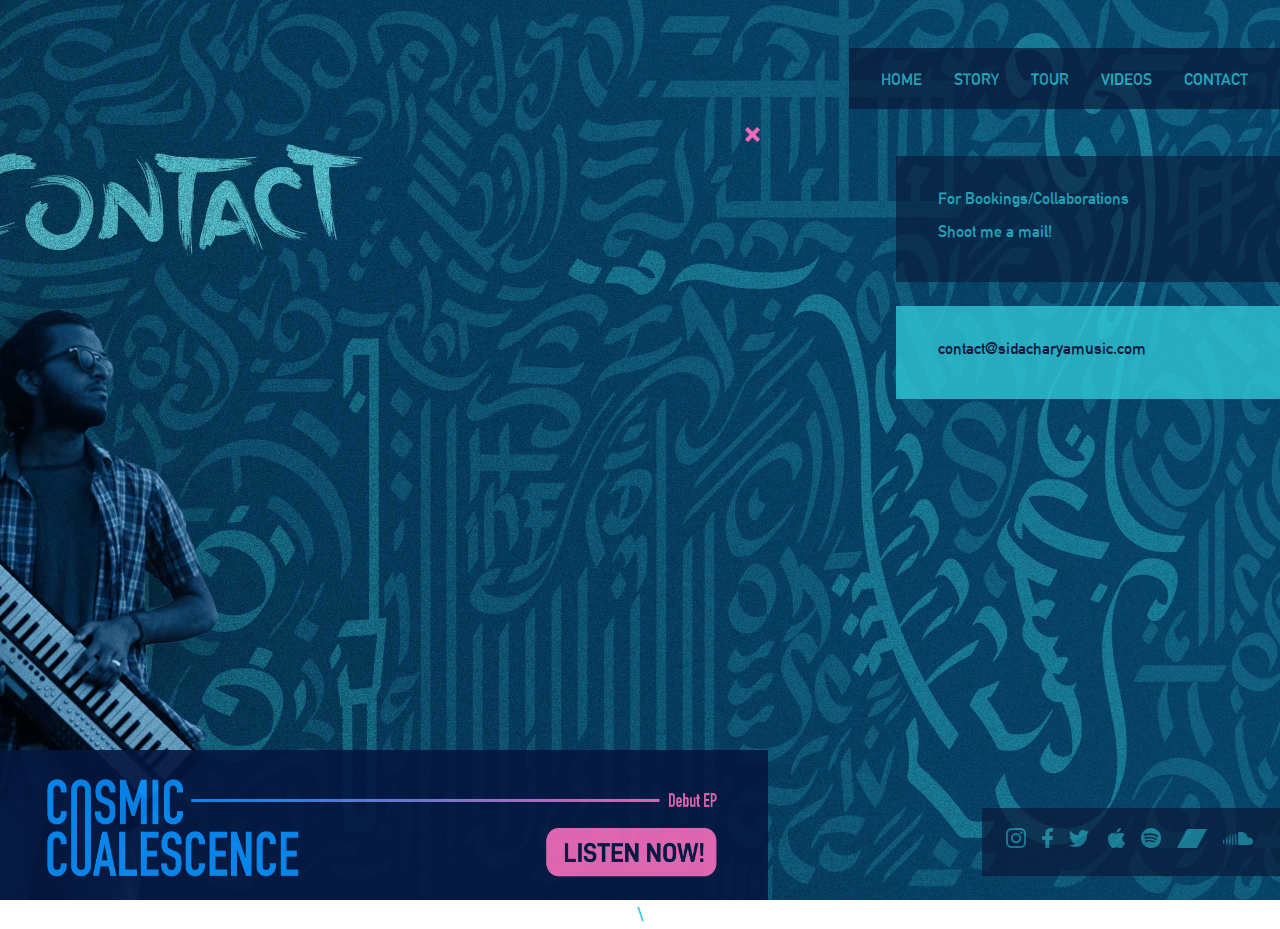
==== contact.html @ 698b101d "First Commit" ====
<!DOCTYPE html>
<html lang="en">

<head>
    <meta charset="utf-8" />
    <meta http-equiv="X-UA-Compatible" content="IE=edge" />
    <meta name="viewport" content="width=device-width, initial-scale=1" />
    <title>Sid Acharya | Official Site</title>
    <link rel="icon" type="image/png" href="images/Favicon.png">
    <link rel="stylesheet" href="css/bootstrap.css" />
    <link rel="stylesheet" href="css/styles_mine.css" />
    <link rel="stylesheet" href="css/stylescontact.css" />
    <link rel="stylesheet" href="css/stylesindex.css" />
    <link href="fonts\stylesheet.css" rel="stylesheet" type="text/css" />
</head>

<body>

    <div id="main-content">

        <div id="fx-container">

            <div class="menuxs visible-xs" id="menubutton">
                MENU
            </div>
            <div class="brand hidden-lg">
                <a  href="index">
                    <img id="brandlogo" src="images/Logo_WithBox_Tablet.png">
                </a>
            </div>

        </div>
        <!--End of div fx-container-->
        <div id="fx-menu">
            <div id="close" class="visible-xs">
                <a>
                    <img id="cross" src="images/Cross.png">
                </a>
            </div>

            <ul class="menuitems" id="menunav">
                <span>
                    <!--Visible only for large devices-->

                    <li id="Home">
                        <a href="index">
                            Home</a>
                    </li>

                    <li id="Story">
                        <a href="story">
                            Story</a>
                    </li>

                    <li id="Tour">
                        <a href="tour">
                            Tour</a>
                    </li>
                    <li id="Videos">
                        <a href="videos">
                            Videos</a>
                    </li>

                    <li id="Contact">
                        <a href="contact">
                            Contact
                        </a>
                    </li>
                </span>
            </ul><!-- #nav-list -->
        </div>
        <!--End of container fx-menu-->
        <div id="contactstory">
            <span>
                <p>For Bookings/Collaborations
                    <br>
                </p>
                <p>Shoot me a mail!</p>
            </span>
        </div>
        <div id="maincontact">
            <span>
                <p><a href="mailto:keyboardsiddharth@gmail.com">contact@sidacharyamusic.com</a></p>

            </span>
        </div>
        <!--End of container fx-menu-->
		<div id="albumlinks">
                <div id="mainalbumlink">
                    <a href="cosmiccoalescence" target="_blank">
                        <img id="cosmiccoalsleek" src="images/cosmiccoalsleek.png">
                        <img id="cosmiccoal" src="images/cosmiccoal.png">
                    </a>
                </div>
                <div id="albcross">
                    <img src="images/pinkcross.png">
                </div>
        </div>
        <div id="fx-icon">
            <!--Icon Images-->
            <div class="Icons container ">
                <span class="row ">
                    <ul class=" col-sm-6 col-md-6 col-lg-6" id="socialmediabuttons">
                        <li id="InstagramButton" class=" ">
                            <a href="https://www.instagram.com/sidacharyamusic/" target="_blank">
                                <img id="insta" class="" src="images/Instagram.png" alt="Instagram Logo">
                            </a>
                        </li>
                        <li id="FaceBookButton" class="">
                            <a href="https://www.facebook.com/sidacharyamusic" target="_blank">
                                <img id="fbb" class="" src="images/Facebook.png" alt="Facebook Logo"></a>
                        </li>
                        <li id="TwitterButton" class="">
                            <a href="https://twitter.com/sidacharyamusic" target="_blank">
                                <img id="tb" class="" src="images/Twitter.png" alt="Twitter Logo"></a>
                        </li>
                    </ul>
                    <ul class="	 col-sm-6 col-md-6 col-lg-6 " id="musicbuttons">
                        <li id="AppleMusicButton" class=" ">
                            <a href="https://music.apple.com/ca/artist/sid-acharya/1475698117" target="_blank">
                                <img id="amb" class=" " src="images/Apple Music.png" alt="Apple Logo"></a>
                        </li>
                        <li id="SpotifyButton" class="">
                            <a href="https://open.spotify.com/artist/0DFrCKsF3dgiAew8rOl48Q" target="_blank">
                                <img id="sb" class="" src="images/Spotify.png" alt="Spotify Logo"></a>
                        </li>
                        <li id="BandCampButton" class="">
                            <a href="https://sidacharyamusic.bandcamp.com" target="_blank">
                                <img id="bcb" class="" src="images/Bandcamp.png" alt="Bandcamp Logo"></a>
                        </li>
                        <li id="SoundcloudButton" class=" ">
                            <a href="https://soundcloud.com/sidacharyamusic" target="_blank">
                                <img id="scb" class="" src=" images/Soundcloud.png" alt="SoundCloud Logo"></a>
                        </li>
                    </ul>
                </span>
            </div>
            <!--End of class icons-->
            <div class="Iconcool visible-xs">

            </div>
        </div>

    </div>

    <!--End of main-content-->
    <!-- jQuery (Bootstrap JS plugins depend on it) -->
    <script src="js/jquery-2.1.4.min.js"></script>
    <script src="js/bootstrap.min.js"></script>
    <script src="js/ajax-utils.js"></script>
    <script src="js/mainscript.js"></script>
    <script src="js/contactscript.js"></script>
    <script src="js/indexscript.js"></script>\
</body>

</html>
---- css/styles_mine.css ----
body {
	color:#2FC5D6;
	font-family: 'webfontregular', sans-serif;
	font-size: 2em;
	text-align: center;
		
}

/*Removes buttoned list*/
#main-content ul{
	list-style: none;		
	
}


/*In desktop mode menu items in white*/
#Home a,#Story a,#Videos a,#Media a,#Contact a,#Tour a{
	color:#2FC5D6;
	text-transform: uppercase;
	font-size: medium;
	
}
/*In desktop mode menu items have no underline and have color on hover*/
#Home a:hover,#Story a:hover,#Videos a:hover,#Media a:hover,#Contact a:hover,#Tour a:hover{
	text-decoration: none;
	color: white;
	cursor: pointer;
	
}
/*Icon in desktop will not have hover style*/
.Icon a:hover{
	text-decoration: none;
}
.Icons ul a img{
	transition: transform 0.1s ease-in ;	
}

.Icons ul a img:hover
{
	transform: scale(0.8);
}




















/*To reduce the size of SocialIcon logo image in tab and desk view*/



/*





















*/


/********** Large devices only **********/
@media (min-width: 1200px) {
	div#main-content{/*Makes the image cover the body */
		background: url("../images/rebgs/Sid\ Acharya\ 1.jpg") no-repeat center fixed;
		background-size:cover; 
		width: 100vw;
		height: 100vh ;
		background-position: top;
		z-index: 1;
		position: relative;
		
	}

	#main-content ul.menuitems span{
		display: flex;
		justify-content: flex-end;
	}
	/*Menu Items get partial transparent bgcolor*/
	#main-content ul.menuitems li{
		background-color: #0A1938;
		opacity: 0.7;
		padding:16px;
		margin-top: 48px;
	}
	#main-content ul.menuitems #Home{
		padding-left: 32px;
	}
	#main-content ul.menuitems #Contact{
		padding-right: 32px;
	}
	/*
	.Icons span.row{
		
		padding-right: 10px;
		margin-right: 0px;
		display: inline-block;
		padding: 8px 8px 8px 8px;
	}
	.Icons span.row ul{
		line-height: 40px;
		padding-right: 5px;
		padding: 0px;
		margin: 0px;
	}

	.Icons span.row ul li{
    	padding:0px 4px 0px 4px;}/*Left and right padding for list items*/
	

	/*
	#fx-icon{
		display: flex;
		position: absolute;
		max-width: 90px;
		right: 4vw;
		bottom:0px;
		flex-direction: column;
	}
	.Icons{
		background-color: #0A1938;
		opacity: 0.7;
		max-width: 100%;
		align-self: flex-start;
		margin-bottom: 20px;
	}
		*/

	
	
		#fx-icon{
			display: flex;
			position: absolute;
			max-width: 103px;
			right: 4vw;
			bottom:0px;
			flex-direction: column;
		}
		
		.Icons{
			background-color: #0A1938;
			opacity: 0.7;			
			align-self: flex-start;
			padding-right: 0px;
			margin-bottom: 20px;
			width: max-content;
		}
		 
		
		.Icons span.row{
			background-color: #0A1938;
			opacity: 0.7;
			padding-right: 10px;
			margin-right: 0px;
			display: inline-block;
			margin-top:0px; 
			padding: 16px;
		}
		.Icons span.row ul{
			line-height: 40px;
			padding-right: 5px;
			padding: 0px;
			margin: 0px;
		}
	
		.Icons span.row ul li{
			
			padding:0px 4px 0px 4px;/*Left and right padding for list items*/
		}
	
		.Icons ul a img{
			max-width: 25px;
			height: 25px;
			object-fit: contain;
		}
		
		.Icons ul #SoundcloudButton a img{
			max-width: 30px;
			height: 25px;
			object-fit: contain;
		}
		.Iconcool{	
			background-color: #0A1938;
			opacity: 0.7;	
			width: 100%;
			height: 40px;
			
		}

	
	.Icons ul #SoundcloudButton a img{
		max-width: 30px;
		}
	.Icons ul #BandCampButton a img{
		max-width: 30px;
		
	}
	
	
	
}
  
  /********** Medium devices and Small Devices only **********/
  @media (min-width: 768px) and (max-width: 1199px) {
	div#main-content {
		background: url("../images/rebgs/Sid\ Acharya\ 1.jpg") no-repeat center  fixed;
		background-size: cover;
		position: relative;
		width: 100vw;
		height: 100vh;
		
	}
	#brandlogo{
		max-width: 1000px;
		height: 100px;
		object-fit: contain;
		padding: 8px;
		padding-right: 12px;
	}
	
	#main-content ul.menuitems span{
		display: flex;
		justify-content: center;
			
	}
	/*Menu Items get partial transparent bgcolor*/
	#main-content ul.menuitems li{
		background-color: #0A1938;
		opacity: 0.7;
		padding: 4px 16px 4px 16px;
		margin-top: 24px;
	}
	#main-content ul.menuitems #Home{
		padding-left: 32px;
	}
	#main-content ul.menuitems #Contact{
		padding-right: 32px;
	}
	
	.Icons{	
		position: absolute;
		width: max-content;
		right: 4vw;
		bottom: 0px;
		height: max-content;
	}
	.Icons span.row{
		background-color: #0A1938;
		opacity: 0.7;
		padding-right: 10px;
		margin-right: 0px;
		display: inline-block;
		margin-top:0px; 
		padding: 8px 8px 8px 8px;
	}
	.Icons span.row ul{
		line-height: 40px;
		padding-right: 5px;
		padding: 0px;
		margin: 0px;
	}

	.Icons span.row ul li{
        
		padding:0px 4px 0px 4px;/*Left and right padding for list items*/
	}

	.Icons ul a img{
		max-width: 25px;
		height: 25px;
		object-fit: contain;
	}
	
	.Icons ul #SoundcloudButton a img{
		max-width: 30px;
		}
	.Icons ul #BandCampButton a img{
		max-height: 30px;
		
	}
	

}
  
  
  
  
  /********** Extra small devices only **********/
 
@media (max-width: 767px) {
	/*Makes the image cover the maincontent AND makes maincontent extend to height and width of view port */
	div#main-content {
		background: url("../images/rebgs/Sid\ Acharya\ 5.jpg") no-repeat center  fixed;
		background-size: cover;
		background-position: right 55% bottom 50%;
		width: 100vw;
		height: 100vh;
		overflow: auto;/*Makes the margin of fx-container transparent instead of white*/
		display: flex;/*Makes it possible for items to stick to right*/
		flex-direction: column;/*Makes the flex items a coloumn*/
	}
	#fx-container{
		margin-top: 5vh;	/*Sets margintop of brand and menu as required*/
		
	}
	#fx-menu{
		width: 100%;/*Makes the menu items gravitate to bottom*/	
	}
	.menuxs{
		background-color: #0A1938;
		opacity: 0.7;
		color:#2FC5D6;
		width: 100px;
		position: fixed;
		transform: rotate(270deg) translate(-36px,-36px);
		font-size:15px;	
		padding-top:10px;
		padding-bottom:6px; 
		/*Makes rotated image translate bby right dimensions*/
	}
	.brand{
		position: absolute;
		right: 0px;
		position: fixed;	
		transform: translate3d(0,0,0);
	}	
	#brandlogo{ 	
		background-color: #0A1938;
		opacity: 0.7;
		max-width: 100%;
		height: 100px;
		object-fit: contain;
		padding: 8px;
		padding-right: 12px;
	}
	#close{
		position: fixed;
		float: right;
		right: 0px;
		top:0px;
		width: max-content;
		margin:16px 16px 0px 0px;	
	}
	#cross{
		max-width: 15px;
		height: 15px;
		object-fit: contain;
	}
	#fx-menu ul.menuitems{
		background:rgba(47, 197, 214, 0.4);
		color: aquamarine;
		min-width: max-content;
		max-width: 25vw;
		margin-left: auto;
		margin-right: auto;
		text-align: center;
		padding:30px 30px;/*Remove default*/	
		margin-bottom: 0px;/*Remove default*/
	}

	#Home a,#Story a,#Videos a,#Media a,#Contact a,#Tour a{
		color:#2FC5D6;
		text-transform: uppercase;
		font-size:20px;
		font-weight:bold;	
	}
	
	#fx-menu ul.menuitems li{
		padding: 9px 0px;
	}	
	
	

	.Icons ul a img{
		max-width: 25px;
		height: 25px;
		object-fit: contain;
	}
	.Icons span ul{
		padding:8px 0px;
		margin: 0px;	
	}
	.Icons span #socialmediabuttons{
		min-width: 50%;
		max-width: 100px;
		margin-left: auto;
		margin-right: auto;	
	}
	.Icons span #musicbuttons{
		min-width: 100%;
		max-width: 120px;
		margin-left: auto;
		margin-right: auto;	
	}
	.Icons span ul li{
		display: inline-block;
		padding: 0px 5px;
	}
	.Icons{
		margin-left: auto;
		margin-right: auto;
		max-width: 50vw;
		}
	#socialmediabuttons{
		display: flex;
		flex-direction: row;
	}
	#InstagramButton,#FaceBookButton,#TwitterButton{
		width: 33.33%;
	}
	#musicbuttons{
		display: flex;
		flex-direction: row;
	}
	#AppleMusicButton,#SpotifyButton,#BandCampButton,#SoundcloudButton{
		width: 25%;
	}
	.Iconcool{	
		background-color:#2FC5D6;
		color: lightblue;
		opacity: 0.4;
		min-width: 122.78px;
		max-width: 25vw;
		margin-left: auto;
		margin-right: auto;
		height: 48px;	
		bottom:0px;		
	}
	
	  
}
---- css/stylescontact.css ----
#contactstory{
    background-color:rgba(10, 25, 56,0.9);
    color:  #2FC5D6;
    opacity: 0.7;    
    text-align: justify;
    margin: 0px;
    padding: 32px;

}
#maincontact{
    /*The content will have blue box and other prop*/
    background-color: rgba(47, 197, 214,0.8);
    text-align: justify;
    margin: 0px;
    padding: 32px;
}

#maincontact a:hover{
    text-decoration: none;
	color: white;
	cursor: pointer;
}

#maincontact a{
    text-decoration: none;
    color:#0A1938;
}
    
    
    
    
    
    
    
    
    
    /*********** Large devices only **********/
    @media (min-width: 1200px) {
        div#main-content{/*Makes the image cover the body */
            background: url("../images/rebgs/Sid\ Acharya\ 3.jpg") no-repeat center fixed;
            background-size:cover; 
            width: 100vw;
            height: 100vh;	
            
        }
        /**/
        #fx-icon{
            position: absolute;
            right: 0px;
            
        }
        .Icons{
            position: absolute; 
            right: 0px;       
            bottom: 0px;/*Makes the icons stick to the right of the body*/
            margin-bottom: 24px;/*Gives a margin at bottom for icons*/
        }
        
        .Icons span.row{
    
            padding: 0px 16px 4px 16px;
        }
        .Icons span.row ul{	
            display: flex;/*Makes all the icons lie on the same plane*/
            padding:0px;/*Removes padding set by styles_mine*/
           
        }
        .Icons span.row #socialmediabuttons{
            width: 101.667px;
        }   
        .Icons span.row #musicbuttons{
            width: 164px;
        }
        .Icons span.row ul li{
            
            padding:8px;/*Left and right padding for list items*/
        }
        .Icons ul a img{
            max-width: 20px;
            height: 20px;
            object-fit: contain;/*Controls the size of Social Media Icons*/
        }
        
        #contactstory,#maincontact{
        height: max-content;/*Wraps around content*/
        width: max-content;
        padding: 32px 42px 28px 42px;/*Bottom is 10 px less due to padding from para tag(10px)*/
        width: 30vw;
        position: absolute;
        top:120px;
        right: 0px;
        /*Sticks to right end of maincontent*/
        overflow: scroll ;/*If text overflows, then scroll*/
        overflow-x: hidden;/*Hides the width scroll*/
        overflow-y: hidden;
        margin-top: 36px;
        font-size: 16px;
        font-weight: 900;
        }
        #maincontact{
            top:270px;
        }

        #main-content{ 
        display: flex;/*Makes it possible for items to stick to right*/
        flex-direction: column;/*Makes the flex items a coloumn*/
    }
    
    
    }
      
      /********** Medium devices and Small Devices  **********/
      @media (min-width: 768px) and (max-width: 1199px) {
        div#main-content {
            background: url("../images/rebgs/Sid\ Acharya\ 3.jpg") no-repeat center  fixed;
            background-size: cover;
            width: 100vw;
            height: 100vh;
            display: flex;
            /*Makes it possible for items to stick to right*/
            flex-direction: column;
            /*Makes the flex items a coloumn*/   
            
               
        }
        #fx-icon{
            position: absolute;
            right: 0px;
            bottom: 0px;
            margin-top: 10vh;
            
        }
        .Icons{
            position: absolute; 
            right: 0px;       
            bottom: 0px;/*Makes the icons stick to the right of the body*/
            margin-bottom: 8px;/*Gives a margin at bottom for icons*/
            padding-right: 0px;
        }
        
        .Icons span.row{
    
            padding: 0px 16px 4px 16px;
        }
        .Icons span.row ul{	
            display: flex;/*Makes all the icons lie on the same plane*/
            padding:0px;/*Removes padding set by styles_mine*/
           
        }
        .Icons span.row #socialmediabuttons{
            width: 101.667px;
        }   
        .Icons span.row #musicbuttons{
            width: 164px;
        }
        .Icons span.row ul li{
            
            padding:8px;/*Left and right padding for list items*/
        }
        .Icons ul a img{
            max-width: 20px;
            height: 20px;
            object-fit: contain;/*Controls the size of Social Media Icons*/
        }
        #contactstory,#maincontact{
            height: max-content;/*Wraps around content*/
            width: max-content;
            padding: 32px 42px 28px 42px;/*Bottom is 10 px less due to padding from para tag(10px)*/
            width: 40vw;
            top:160px;
            position: absolute;
            right: 0px;/*Sticks to right end of maincontent*/
            overflow: scroll ;/*If text overflows, then scroll*/
            overflow-x: hidden;/*Hides the width scroll*/
            overflow-y: hidden;
            margin-top: 36px;
            font-size: 16px;
            font-weight: 900;
            }
        
            #maincontact{
                top:320px;
            }
        
    }
      
      
      
      /********** Extra small devices only **********/
      @media (max-width: 767px) {
          /*Makes the image cover the maincontent AND makes maincontent extend to height and width of view port */
        div#main-content {
            background: url("../images/rebgs/Sid\ Acharya\ 8.jpg") no-repeat center fixed;
            background-size: cover;
            width: 100vw;
            height: 100vh;
            display: flex;/*Makes it possible for items to stick to right*/
            flex-direction: column;/*Makes the flex items a coloumn*/
        }
    
        #contactstory,#maincontact{
            height: max-content;/*Wraps around content*/
            width: max-content;
            padding: 32px 42px 28px 42px;/*Bottom is 10 px less due to padding from para tag(10px)*/
            width: 90vw;
            align-self: flex-end;
            /*Sticks to right end of maincontent */
            overflow: scroll ;/*If text overflows, then scroll*/
            overflow-x: hidden;/*Hides the width scroll*/
            overflow-y: hidden;
            margin-top: 36px;
            font-size: 16px;
            font-weight: 900;
            }
        #contactstory{
            margin-top:30vh;
        }
        #fx-menu{
            position: relative;
        }
        
        
    
    
    }
---- css/stylesindex.css ----
/* /////////////////////////////////////////////////// */
@media (min-width: 1200px) {
    #mainalbumlink img{
		object-fit: fill;
		width: 60vw;
		height: 150px;
		position: absolute;
		bottom: 0px;
		left:0px;
		opacity: 0.9;
		cursor: pointer;
		
	}
	#albcross{
		width: max-content;
		height: max-content;
		position: absolute;
		botto	m: calc(150px - 30px) ;
		left: calc(60vw - 23px);
	}
	#albcross img{
		max-width: 15px;
		height: 15px;
		object-fit: contain; 
		cursor: pointer ;
	}
	#cosmiccoal{
		display:none;
	}
}
@media (min-width: 768px) and (max-width: 1199px) {
    #mainalbumlink img{
		object-fit: fill;
		width: 465px;
		height: 140px;
		position: absolute;
		bottom: 0px;
		left:0px;
		opacity: 0.9;
		cursor: pointer;

	}
	#albcross{
		width: max-content;
		height: max-content;
		position: absolute;
		bottom: calc(140px - 30px) ;
		left: calc(465px - 23px);
	}
	#albcross img{
		max-width: 15px;
		height: 15px;
		object-fit: contain; 
		cursor: pointer ;
	}
	
	#cosmiccoalsleek{
		display: none;
	}
}
@media (max-width: 767px) {
    #mainalbumlink img{
		object-fit: fill;
		width: 320px;
		height: 95px;
		opacity: 0.9;
		cursor: pointer;
		
	}
	#mainalbumlink{
		position: absolute;
		bottom: 0px;
		width: max-content;
		margin: auto;
	}
	#albcross{
		width: max-content;
		height: max-content;
		position: absolute;
		bottom: calc(95px - 30px) ;
		left: calc(320px - 23px);
	}
	#albcross img{
		max-width: 15px;
		height: 15px;
		object-fit: contain; 
		cursor: pointer ;
	}
	#cosmiccoalsleek{
		display: none;
	}
	
	#cosmiccoal{
		margin: 0px auto;
	}
}
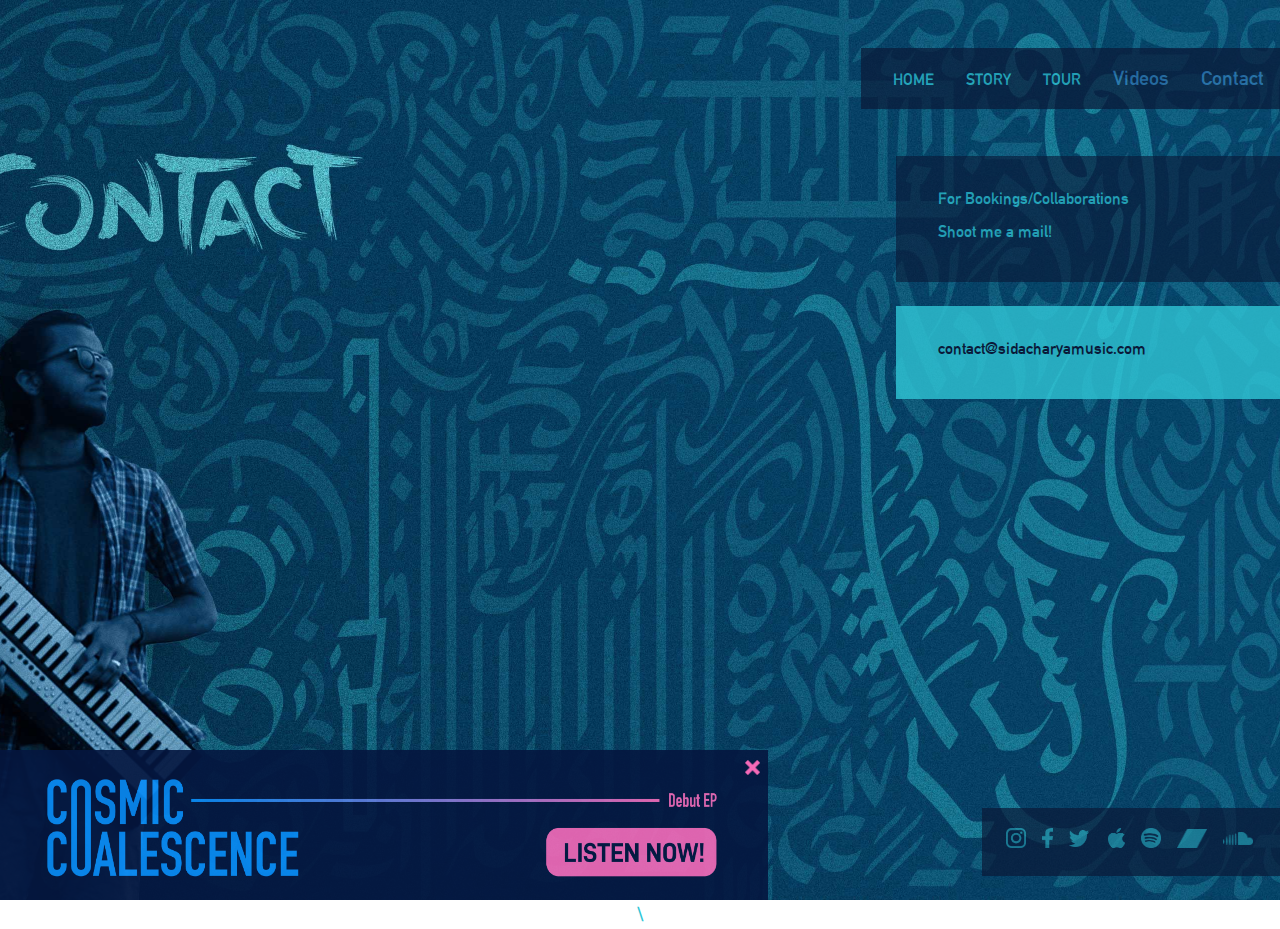
==== commit 47f02d7e: "Changed Contact Page" ====
--- a/contact.html
+++ b/contact.html
@@ -24,7 +24,7 @@
                 MENU
             </div>
             <div class="brand hidden-lg">
-                <a  href="index">
+                <a  href="index.html">
                     <img id="brandlogo" src="images/Logo_WithBox_Tablet.png">
                 </a>
             </div>
@@ -43,25 +43,25 @@
                     <!--Visible only for large devices-->
 
                     <li id="Home">
-                        <a href="index">
+                        <a href="index.html">
                             Home</a>
                     </li>
 
                     <li id="Story">
-                        <a href="story">
+                        <a href="story.html">
                             Story</a>
                     </li>
 
                     <li id="Tour">
-                        <a href="tour">
+                        <a href="tour.html">
                             Tour</a>
                     </li>
-                    <li id="Videos">
+                    <li id="Videos.html">
                         <a href="videos">
                             Videos</a>
                     </li>
 
-                    <li id="Contact">
+                    <li id="Contact.html">
                         <a href="contact">
                             Contact
                         </a>
--- a/css/stylesindex.css
+++ b/css/stylesindex.css
@@ -17,7 +17,7 @@
 		width: max-content;
 		height: max-content;
 		position: absolute;
-		botto	m: calc(150px - 30px) ;
+		bottom: calc(150px - 30px) ;
 		left: calc(60vw - 23px);
 	}
 	#albcross img{
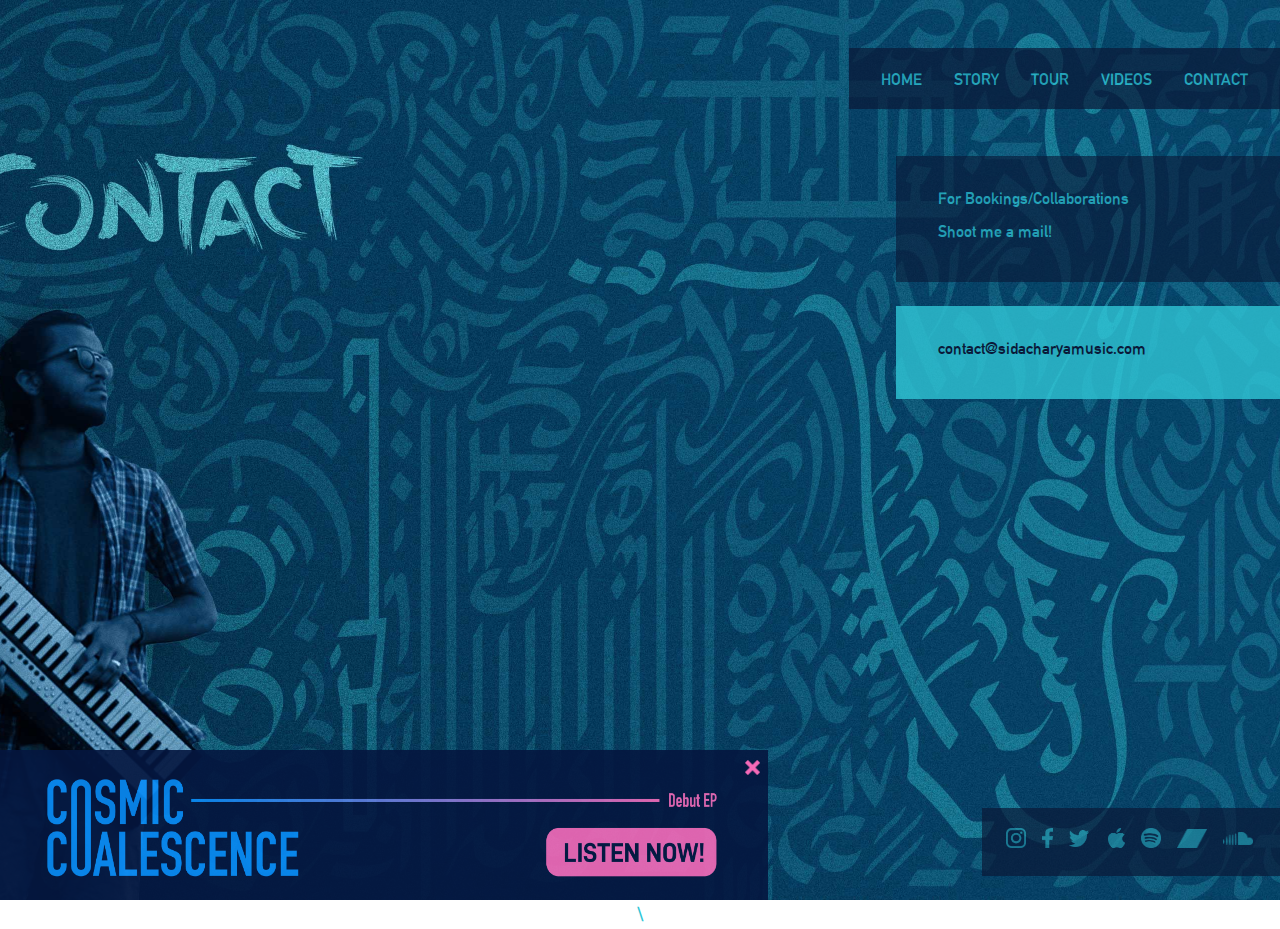
==== commit 29b2d0e1: "Changed Contact Page" ====
--- a/contact.html
+++ b/contact.html
@@ -56,15 +56,15 @@
                         <a href="tour.html">
                             Tour</a>
                     </li>
-                    <li id="Videos.html">
-                        <a href="videos">
+
+                    <li id="Videos">
+                        <a href="videos.html">
                             Videos</a>
                     </li>
 
-                    <li id="Contact.html">
-                        <a href="contact">
-                            Contact
-                        </a>
+                    <li id="Contact">
+                        <a href="contact.html">
+                            Contact</a>
                     </li>
                 </span>
             </ul><!-- #nav-list -->
